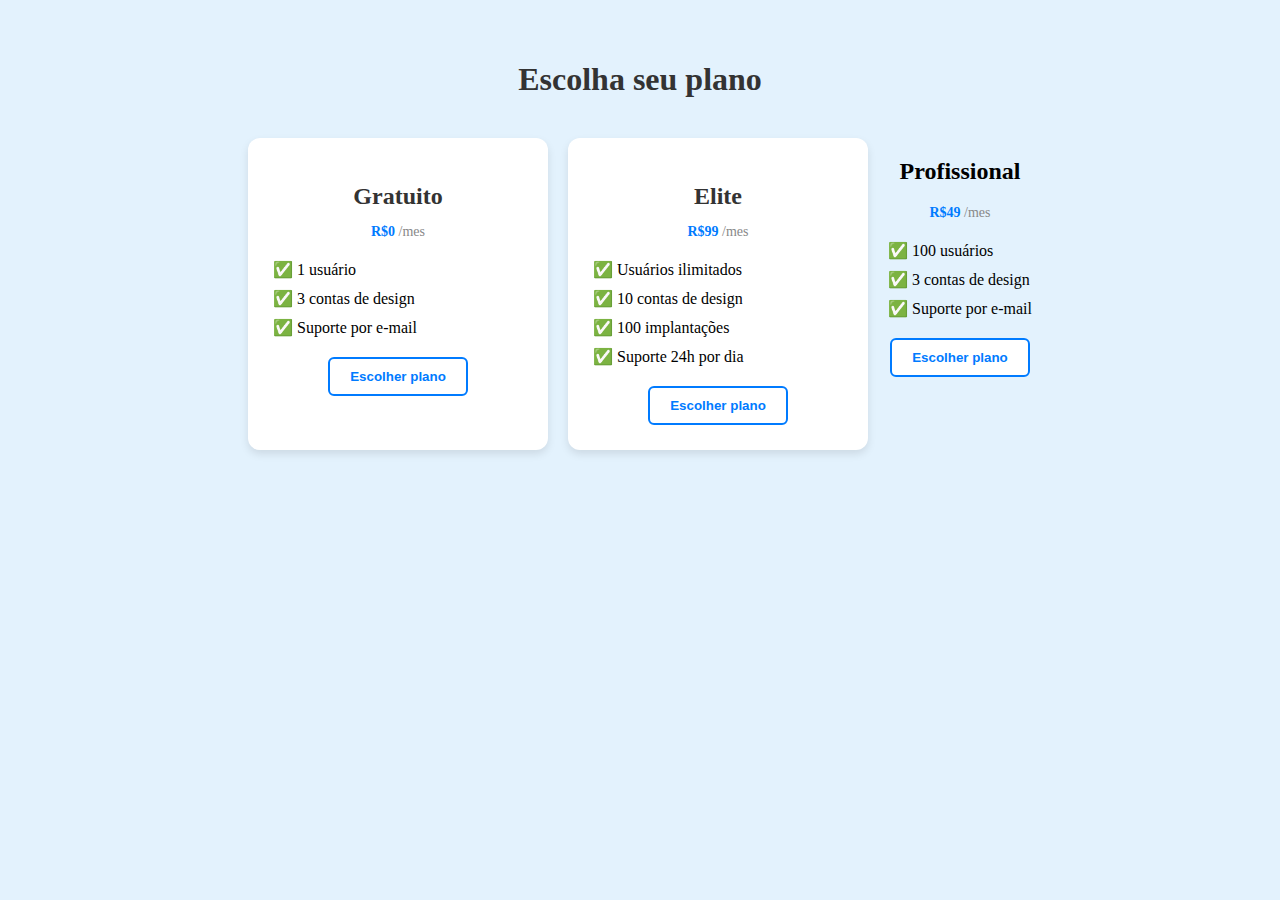
==== card-layout/index.html @ a0c07aa1 "Forms - css + html" ====
<!DOCTYPE html>
<html lang="pt-br">
  <head>
    <meta charset="UTF-8" />
    <meta name="viewport" content="width=device-width, initial-scale=1.0" />
    <title>Planos de Ofertas</title>
    <link rel="stylesheet" href="../card-layout/style.css" />
  </head>
  <body>
    <h1>Escolha seu plano</h1>
    <div class="cards-container">
      <div class="card">
        <h2>Gratuito</h2>
        <p class="price">R$0 <span>/mes</span></p>
        <ul>
          <li>✅ 1 usuário</li>
          <li>✅ 3 contas de design</li>
          <li>✅ Suporte por e-mail</li>
        </ul>
        <button>Escolher plano</button>
      </div>

      <div class="card destque">
        <h2>Elite</h2>
        <p class="price">R$99 <span>/mes</span></p>
        <ul>
          <li>✅ Usuários ilimitados</li>
          <li>✅ 10 contas de design</li>
          <li>✅ 100 implantações</li>
          <li>✅ Suporte 24h por dia</li>
        </ul>
        <button>Escolher plano</button>
      </div>

      <div class="carde">
        <h2>Profissional</h2>
        <p class="price">R$49 <span>/mes</span></p>
        <ul>
          <li>✅ 100 usuários</li>
          <li>✅ 3 contas de design</li>
          <li>✅ Suporte por e-mail</li>
        </ul>
        <button>Escolher plano</button>
      </div>
    </div>
  </body>
</html>
---- card-layout/style.css ----
body{
    font-family: Arial sans-serif;
    margin: 0;
    padding: 40px;
    background-color: #e3f2fd;
    text-align: center;
}

h1{
    color: #333;
    margin-bottom: 40px;
}

.cards-container{
    display: flex;
    justify-content: center;
    gap: 20px;
    flex-wrap: wrap;
}

.card{
    background-color: #fff;
    width: 250px;
    padding: 25px;
    border-radius: 12px;
    box-shadow: 0 4px 8px rgba(0, 0, 0, 0.1);
    text-align: center;
    transition: transform 0.3s;
}

.card:hover{
    transform: scale(0.3s);
}

.card h2{
    margin-bottom: 10px;
    color: #333;
}

.price{
    font-size: 14px;
    font-weight: bold;
    color: #007bff;
}

.price span{
    font-size: 14px;
    font-weight: normal;
    color: #888;
}

ul{
    list-style: none;
    padding: 0;
    text-align: left;
    margin: 20px 0;
}

ul li{
    margin: 10px 0;
}

button{
    background-color: #fff;
    color: #007bff;
    border: 2px solid #007bff;
    padding: 10px 20px;
    border-radius: 6px;
    font-weight: bold;
    cursor: pointer;
    transition: background-color 0.3s, color 0.3s;
}

button:hover{
    background-color: #007bff;
    color: #fff;
}

.destaque{
    border: 2px solid #ffc107;
}
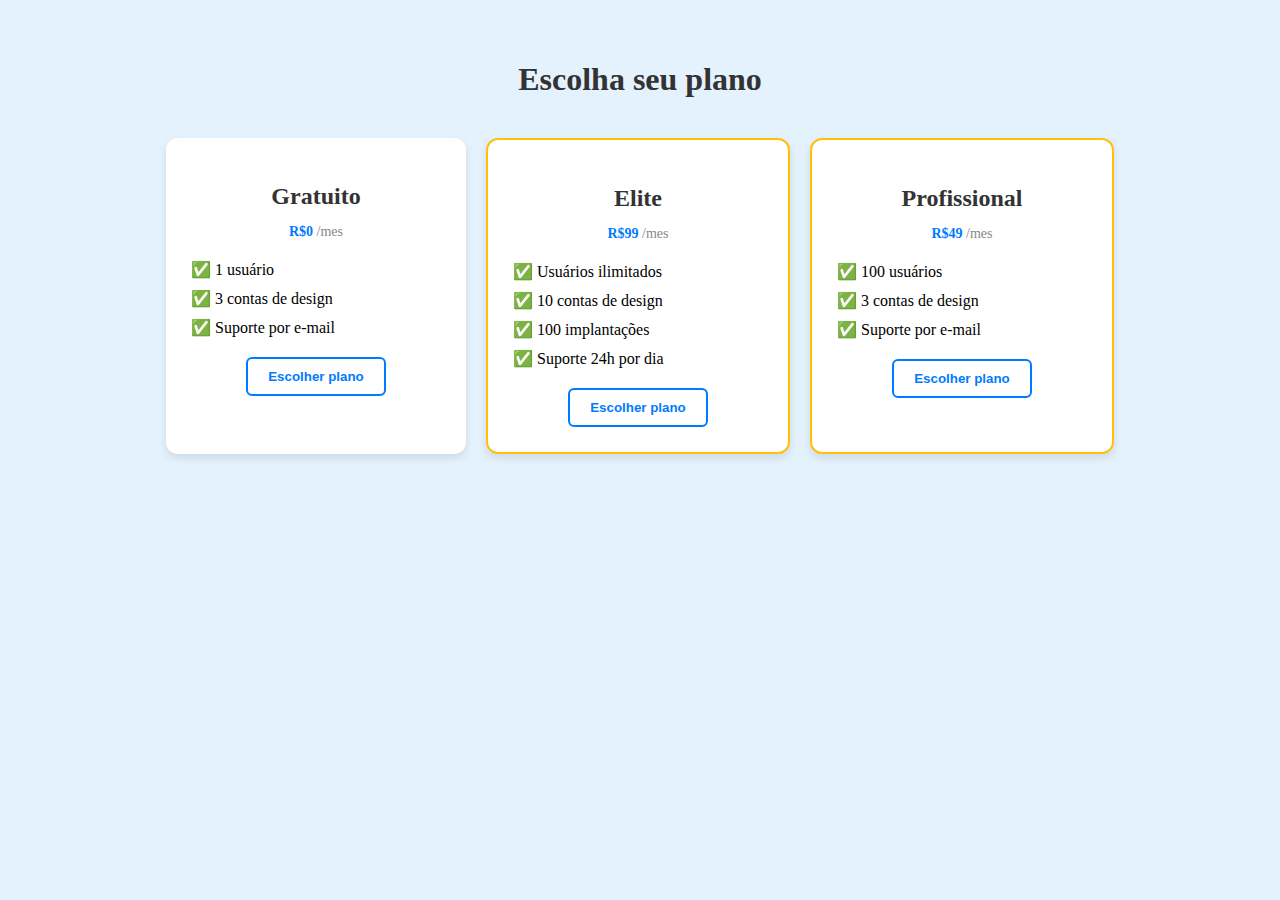
==== commit 524237e8: "Alteração card part 1" ====
--- a/card-layout/index.html
+++ b/card-layout/index.html
@@ -20,7 +20,7 @@
         <button>Escolher plano</button>
       </div>
 
-      <div class="card destque">
+      <div class="card destaque">
         <h2>Elite</h2>
         <p class="price">R$99 <span>/mes</span></p>
         <ul>
@@ -32,7 +32,7 @@
         <button>Escolher plano</button>
       </div>
 
-      <div class="carde">
+      <div class="card destaque">
         <h2>Profissional</h2>
         <p class="price">R$49 <span>/mes</span></p>
         <ul>
--- a/card-layout/style.css
+++ b/card-layout/style.css
@@ -29,7 +29,7 @@
 }
 
 .card:hover{
-    transform: scale(0.3s);
+    transform: scale(1.10);
 }
 
 .card h2{
